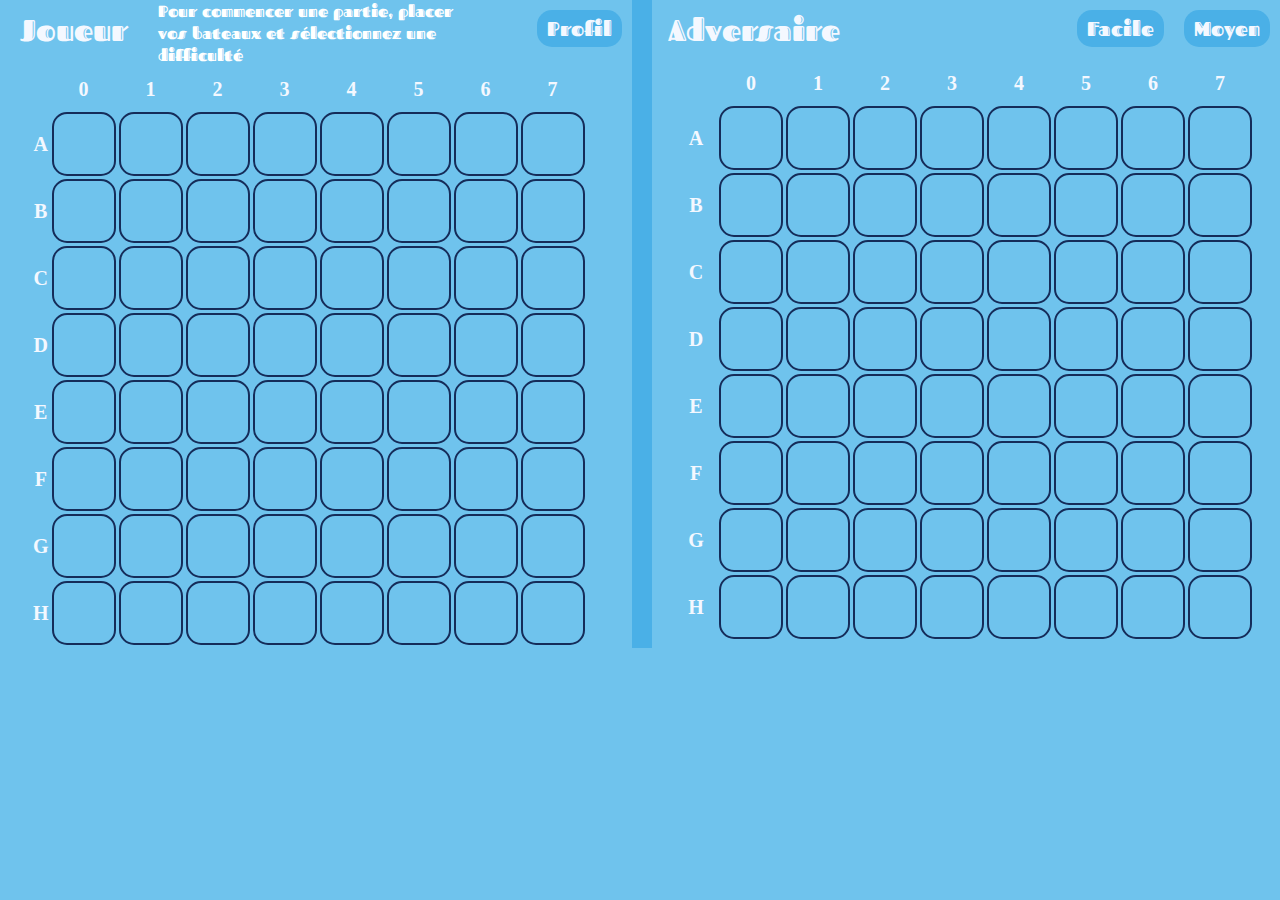
==== Battleship/BattleshipAPI/wwwroot/Game.html @ 254bad7e "implémentation espace administrateur" ====
﻿<!DOCTYPE html>
<head>
	<meta charset="UTF-8">
	<link rel="stylesheet" href="css/Style.css" />
	<title>BATTLESHIP</title>
</head>
<body>
	<div class="container-2">
		<div>
			<div id="player_board">
				<div class="container-1">
					<div id="title"><h2>Joueur</h2></div>
					<div><d id="messageArea">Pour commencer une partie, placer vos bateaux et sélectionnez une difficulté</d></div>
					<div><button id="profile" onclick="loadProfile()" style="float: right;"><h3>Profil</h3></button></div>
				</div>
				<div class="container-2">
					<table style="margin-left: 30px">
						<tr>
							<th class="numbers"></th>
							<th class="numbers">0</th>
							<th class="numbers">1</th>
							<th class="numbers">2</th>
							<th class="numbers">3</th>
							<th class="numbers">4</th>
							<th class="numbers">5</th>
							<th class="numbers">6</th>
							<th class="numbers">7</th>
						</tr>
	
						<tr>
							<th class="letters">A</th>
							<td><div id="00"></div></td>
							<td><div id="01"></div></td>
							<td><div id="02"></div></td>
							<td><div id="03"></div></td>
							<td><div id="04"></div></td>
							<td><div id="05"></div></td>
							<td><div id="06"></div></td>
							<td><div id="07"></div></td>
						</tr>
						<tr>
							<th class="letters">B</th>
							<td><div id="10"></div></td>
							<td><div id="11"></div></td>
							<td><div id="12"></div></td>
							<td><div id="13"></div></td>
							<td><div id="14"></div></td>
							<td><div id="15"></div></td>
							<td><div id="16"></div></td>
							<td><div id="17"></div></td>
						<tr>
							<th class="letters">C</th>
							<td><div id="20"></div></td>
							<td><div id="21"></div></td>
							<td><div id="22"></div></td>
							<td><div id="23"></div></td>
							<td><div id="24"></div></td>
							<td><div id="25"></div></td>
							<td><div id="26"></div></td>
							<td><div id="27"></div></td>
						</tr>
						</tr>
						<tr>
							<th class="letters">D</th>
							<td><div id="30"></div></td>
							<td><div id="31"></div></td>
							<td><div id="32"></div></td>
							<td><div id="33"></div></td>
							<td><div id="34"></div></td>
							<td><div id="35"></div></td>
							<td><div id="36"></div></td>
							<td><div id="37"></div></td>
						</tr>
						<tr>
							<th class="letters">E</td>
							<td><div id="40"></div></td>
							<td><div id="41"></div></td>
							<td><div id="42"></div></td>
							<td><div id="43"></div></td>
							<td><div id="44"></div></td>
							<td><div id="45"></div></td>
							<td><div id="46"></div></td>
							<td><div id="47"></div></td>
						</tr>
						<tr>
							<th class="letters">F</td>
							<td><div id="50"></div></td>
							<td><div id="51"></div></td>
							<td><div id="52"></div></td>
							<td><div id="53"></div></td>
							<td><div id="54"></div></td>
							<td><div id="55"></div></td>
							<td><div id="56"></div></td>
							<td><div id="57"></div></td>
						</tr>
						<tr>
							<th class="letters">G</td>
							<td><div id="60"></div></td>
							<td><div id="61"></div></td>
							<td><div id="62"></div></td>
							<td><div id="63"></div></td>
							<td><div id="64"></div></td>
							<td><div id="65"></div></td>
							<td><div id="66"></div></td>
							<td><div id="67"></div></td>
						</tr>
						<tr>
							<th class="letters">H</td>
							<td><div id="70"></div></td>
							<td><div id="71"></div></td>
							<td><div id="72"></div></td>
							<td><div id="73"></div></td>
							<td><div id="74"></div></td>
							<td><div id="75"></div></td>
							<td><div id="76"></div></td>
							<td><div id="77"></div></td>
						</tr>
					</table>
					<div></div>
					<div>
						
					</div>
				</div>

			</div>
		</div>

		<div style="border:10px solid #4AB0E7"></div>

		<div>
			<div id="enemy_board">
				<div class="container-3">
					<div id="title"><h2>Adversaire</h2></div>
					<div></div>
					<div><button id="admin" onclick="startGame('facile')"><h3>Facile</h3></button></div>
					<div><button id="admin" onclick="startGame('moyen')"><h3>Moyen</h3></button></div>
				</div>
				<table>
					<tr>
						<th class="numbers"></th>
						<th class="numbers">0</th>
						<th class="numbers">1</th>
						<th class="numbers">2</th>
						<th class="numbers">3</th>
						<th class="numbers">4</th>
						<th class="numbers">5</th>
						<th class="numbers">6</th>
						<th class="numbers">7</th>
					</tr>

					<tr>
						<th class="letters">A</th>
						<td><div id="000"></div></td>
						<td><div id="010"></div></td>
						<td><div id="020"></div></td>
						<td><div id="030"></div></td>
						<td><div id="040"></div></td>
						<td><div id="050"></div></td>
						<td><div id="060"></div></td>
						<td><div id="070"></div></td>
					</tr>
					<tr>
						<th class="letters">B</th>
						<td><div id="100"></div></td>
						<td><div id="110"></div></td>
						<td><div id="120"></div></td>
						<td><div id="130"></div></td>
						<td><div id="140"></div></td>
						<td><div id="150"></div></td>
						<td><div id="160"></div></td>
						<td><div id="170"></div></td>
					<tr>
						<th class="letters">C</th>
						<td><div id="200"></div></td>
						<td><div id="210"></div></td>
						<td><div id="220"></div></td>
						<td><div id="230"></div></td>
						<td><div id="240"></div></td>
						<td><div id="250"></div></td>
						<td><div id="260"></div></td>
						<td><div id="270"></div></td>
					</tr>
					</tr>
					<tr>
						<th class="letters">D</th>
						<td><div id="300"></div></td>
						<td><div id="310"></div></td>
						<td><div id="320"></div></td>
						<td><div id="330"></div></td>
						<td><div id="340"></div></td>
						<td><div id="350"></div></td>
						<td><div id="360"></div></td>
						<td><div id="370"></div></td>
					</tr>
					<tr>
						<th class="letters">E</td>
						<td><div id="400"></div></td>
						<td><div id="410"></div></td>
						<td><div id="420"></div></td>
						<td><div id="430"></div></td>
						<td><div id="440"></div></td>
						<td><div id="450"></div></td>
						<td><div id="460"></div></td>
						<td><div id="470"></div></td>
					</tr>
					<tr>
						<th class="letters">F</td>
						<td><div id="500"></div></td>
						<td><div id="510"></div></td>
						<td><div id="520"></div></td>
						<td><div id="530"></div></td>
						<td><div id="540"></div></td>
						<td><div id="550"></div></td>
						<td><div id="560"></div></td>
						<td><div id="570"></div></td>
					</tr>
					<tr>
						<th class="letters">G</td>
						<td><div id="600"></div></td>
						<td><div id="610"></div></td>
						<td><div id="620"></div></td>
						<td><div id="630"></div></td>
						<td><div id="640"></div></td>
						<td><div id="650"></div></td>
						<td><div id="660"></div></td>
						<td><div id="670"></div></td>
					</tr>
					<tr>
						<th class="letters">H</td>
						<td><div id="700"></div></td>
						<td><div id="710"></div></td>
						<td><div id="720"></div></td>
						<td><div id="730"></div></td>
						<td><div id="740"></div></td>
						<td><div id="750"></div></td>
						<td><div id="760"></div></td>
						<td><div id="770"></div></td>
					</tr>
				</table>
			</div>
		</div>
	</div>
    <script type="text/javascript">
        window.onload = function() {
			getCells();
        }   
    </script>
    <script src="js/Script.js" asp-append-version="true"></script>
</body>
</html>
---- Battleship/BattleshipAPI/wwwroot/css/Style.css ----
﻿@import url("https://fonts.googleapis.com/css?family=Fascinate+Inline|Baloo+Bhaina");

* {
    padding: 0;
    margin: 0;
    box-sizing: border-box;
}

body {
    background: #6FC3ED;
}

h1 {
    font-size: 3rem;
    color: #f4f8ff;
    font-family: "Fascinate Inline";
    text-align: center;
    margin: 1rem;
    padding: 70px 0;
}

h2 {
    font-size: 30px;
    margin:10px 20px;

    color: #f4f8ff;
    font-family: "Fascinate Inline";
}

h3 {
    font-size: 20px;
    margin:5px 10px;
    color: #f4f8ff;
    font-family: "Fascinate Inline";
}

p {
    font-size: 20px;
    color: #ffffff;
    font-family: "Fascinate Inline";
    text-align: center;
    margin-top: 2rem;
}

d {
    font-size: 15;
    color: #ffffff;
    font-family: "Fascinate Inline";
    text-align: center;
}

label {
    font-size: 15px;
    color: #184385;
    font-family: "Fascinate Inline";
    display: block;
    text-align: center;
}

input {
    display: block;
    margin: auto;
    padding: 5px 10px;
}

button[type=submit] {
    background-color: #4AB0E7;
    color: white;
    padding: 14px 20px;
    border-radius: 20px;
    border: none;
    cursor: pointer;
    width: 25%;
    font-family: "Fascinate Inline";
    font-size: 1rem;
    display: block;
    margin: auto;
}

button[type=button] {
    background-color: #4AB0E7;
    color: white;
    padding: 14px 20px;
    border-radius: 20px;
    border: none;
    cursor: pointer;
    width: 50%;
    font-family: "Fascinate Inline";
    font-size: 1rem;
    display: block;
    margin: auto;
}

button {
    background-color: #4AB0E7;
    color: white;
    margin:10px 10px;
    border-radius: 15px;
    border: none;
    cursor: pointer;
    font-family: "Fascinate Inline";
    font-size: 1rem;
}

footer {
    margin: 10px;
}

.bottom-space {
    margin-top: 2rem;
    margin-bottom: 5rem;
}

.container {
    display: grid;
    grid-template-columns: 0.5fr 0.5fr 0.01fr 1fr;
  }

.container-1 {
    display: grid;
    grid-template-columns: 0.5fr 1fr 0.5fr;
  }

.container-2 {
    display: grid;
    grid-template-columns: 1fr 1rem 1fr;
  }

.container-3 {
    display: grid;
    grid-template-columns: 0.5fr 1fr 0.5fr 0.5fr;
  }

#player_board, #enemy_board {
    position: relative;
    width: 100%;
    min-width: 550px;
}

#messageAreaPlayer, #messageAreaEnemy {
    width: 100%;
    text-align: center;
    margin-top: 5px;
    color: #f4f8ff;
    font-family: "Fascinate Inline";
    font-size: 15px;
}

table {
    border-collapse: separate;
    border-spacing: 3px;
    margin: 0 auto;
}

td {
    position: relative;
    width: 60px;
    height: 60px;
    border: 2px solid #152C59;
    border-radius: 15px;
}

    td:hover {
        background: #538daa;
    }

    td div {
        width: 60px;
        height: 60px;
    }

.numbers, .letters {
    text-align: center;
    font-size: 20px;
    font-family: "Baloo Bhaina";
    color: #f4f8ff;
    height: 40px;
    width: 40px;
    border: none;
}

.hit {
    position: absolute;
    bottom: 5px;
    left: 5px;
    width: 50px;
    height: 25px;
    background: #ffc934;
    border-radius: 5px 5px 40px 25px;
    animation: wave 1s ease-in-out infinite alternate;
}

@keyframes wave {
    0% {
        transform: rotate(-7deg)
    }

    100% {
        transform: rotate(5deg)
    }
}

.hit::after {
    content: '';
    position: absolute;
    top: 8px;
    left: 5px;
    width: 10px;
    height: 10px;
    background: #d1863b;
    border-radius: 50%;
    box-shadow: 14px 0 #d47004, 28px 0 #D2995F;
}

.hit::before {
    content: '';
    position: absolute;
    bottom: 25px;
    left: 10px;
    width: 16px;
    height: 25px;
    border-top-left-radius: 20%;
    border-top-right-radius: 20%;
    background: #5A0400;
    box-shadow: 15px 4px 0 -4px #AC3B35;
}

.miss {
    width: 50px;
    height: 10px;
    position: absolute;
    top: 30px;
    left: 5px;
    border-radius: 5px;
    background: #47002B;
    transform-origin: center center;
    transform: rotate(45deg);
    box-shadow: 3px 3px #C77DAA;
    animation: blow 0.5s ease-in;
}

@keyframes blow {
    0% {
        transform: scale(0);
    }

    1% {
        transform: rotate(45deg);
    }

    80% {
        transform: scale(1.7);
    }

    100% {
        transform: scale(1);
    }
}

.miss::after {
    content: '';
    width: 50px;
    height: 10px;
    position: absolute;
    border-radius: 5px;
    background: #47002B;
    transform: rotate(90deg);
    box-shadow: 3px -3px #C77DAA;
}
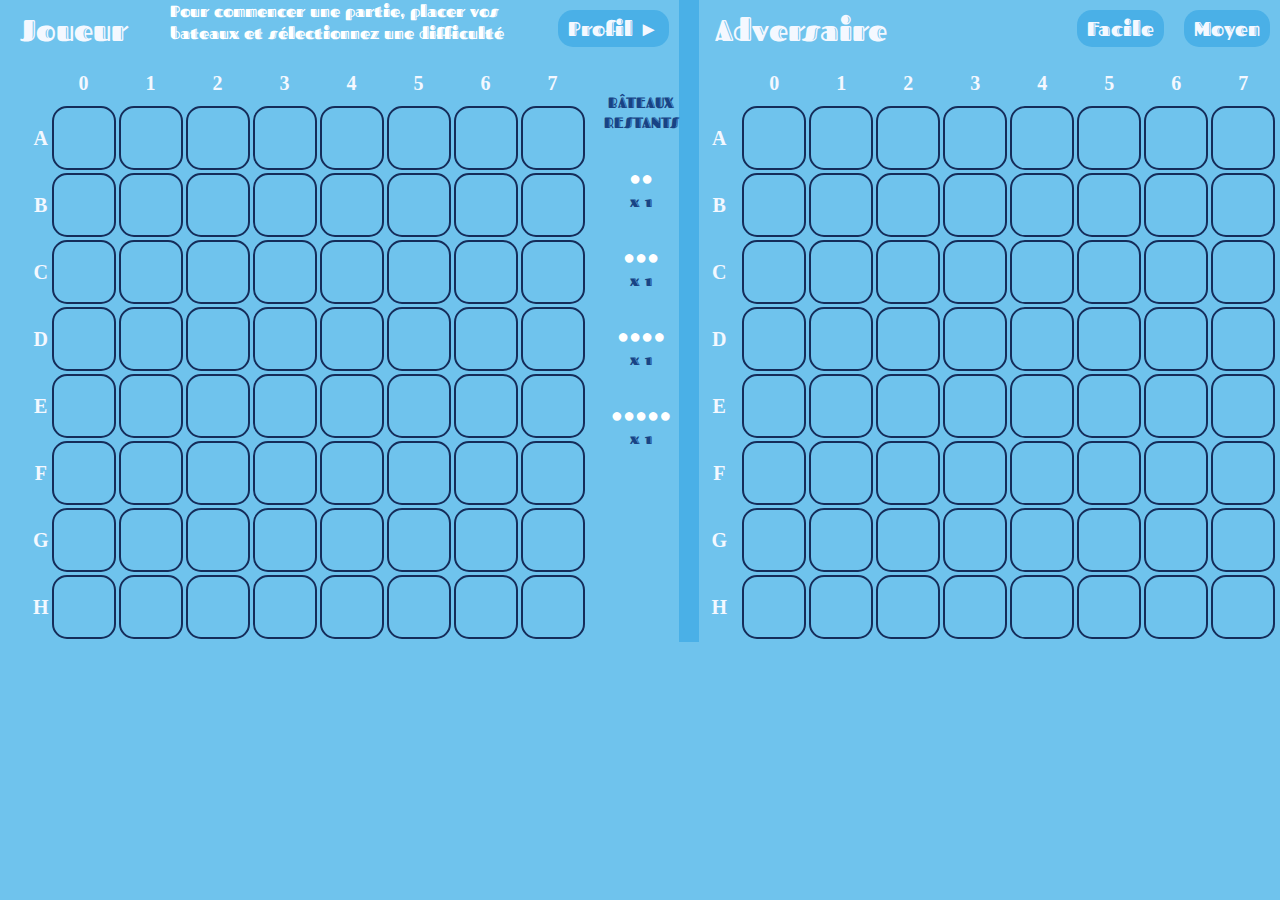
==== commit 8903d435: "profil fini, début requêtes placement bateaux" ====
--- a/Battleship/BattleshipAPI/wwwroot/Game.html
+++ b/Battleship/BattleshipAPI/wwwroot/Game.html
@@ -11,7 +11,7 @@
 				<div class="container-1">
 					<div id="title"><h2>Joueur</h2></div>
 					<div><d id="messageArea">Pour commencer une partie, placer vos bateaux et sélectionnez une difficulté</d></div>
-					<div><button id="profile" onclick="loadProfile()" style="float: right;"><h3>Profil</h3></button></div>
+					<div><button id="profile" onclick="loadProfile()" style="float: right;"><h3>Profil &#x25BA;</h3></button></div>
 				</div>
 				<div class="container-2">
 					<table style="margin-left: 30px">
@@ -118,7 +118,26 @@
 					</table>
 					<div></div>
 					<div>
-						
+						<div style="margin-top:2rem"></div>
+						<label>
+							BÂTEAUX RESTANTS
+						</label>
+						<div>
+							<p>&#x25CF;&#x25CF;</p>
+							<label id="size2">x 1</label>
+						</div>
+						<div>
+							<p>&#x25CF;&#x25CF;&#x25CF;</p>
+							<label id="size3">x 1</label>
+						</div>
+						<div>
+							<p>&#x25CF;&#x25CF;&#x25CF;&#x25CF;</p>
+							<label id="size4">x 1</label>
+						</div>
+						<div>
+							<p>&#x25CF;&#x25CF;&#x25CF;&#x25CF;&#x25CF;</p>
+							<label id="size5">x 1</label>
+						</div>
 					</div>
 				</div>
 
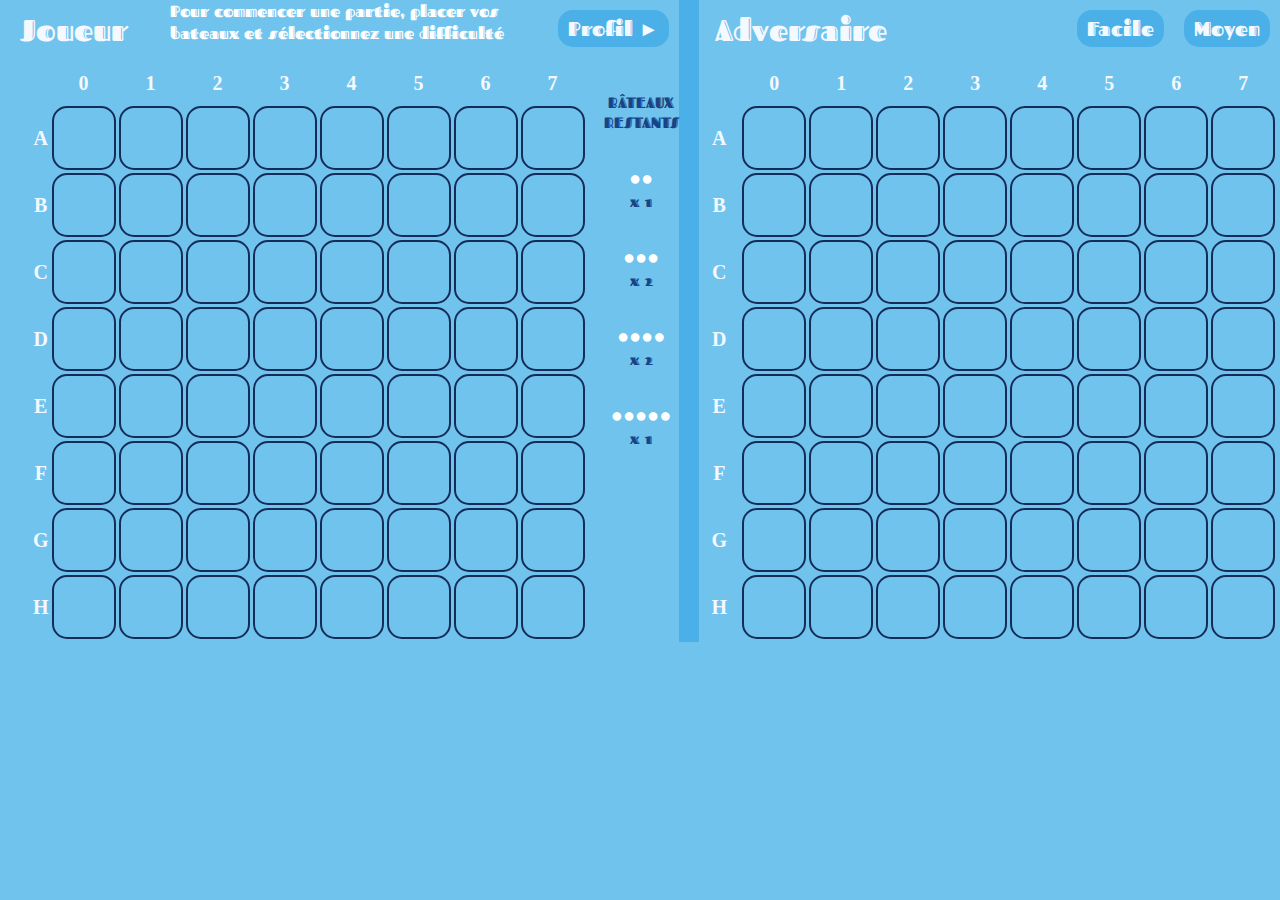
==== commit cf025e08: "Résolution problèmes d'instances de shipService" ====
--- a/Battleship/BattleshipAPI/wwwroot/Game.html
+++ b/Battleship/BattleshipAPI/wwwroot/Game.html
@@ -128,11 +128,11 @@
 						</div>
 						<div>
 							<p>&#x25CF;&#x25CF;&#x25CF;</p>
-							<label id="size3">x 1</label>
+							<label id="size3">x 2</label>
 						</div>
 						<div>
 							<p>&#x25CF;&#x25CF;&#x25CF;&#x25CF;</p>
-							<label id="size4">x 1</label>
+							<label id="size4">x 2</label>
 						</div>
 						<div>
 							<p>&#x25CF;&#x25CF;&#x25CF;&#x25CF;&#x25CF;</p>
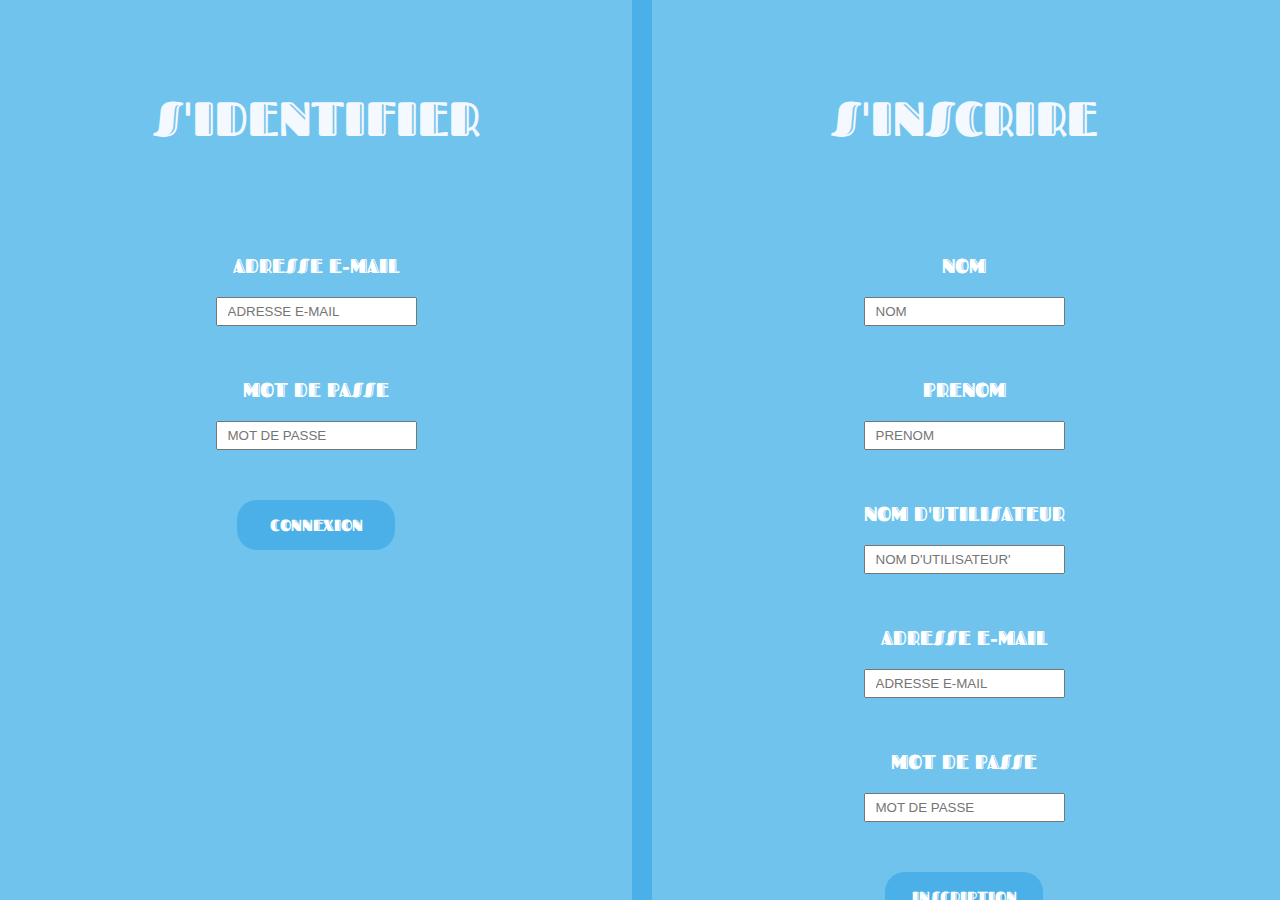
==== commit 3367f8c4: "ajout taille des bateaux" ====
--- a/Battleship/BattleshipAPI/wwwroot/Game.html
+++ b/Battleship/BattleshipAPI/wwwroot/Game.html
@@ -124,19 +124,19 @@
 						</label>
 						<div>
 							<p>&#x25CF;&#x25CF;</p>
-							<label id="size2">x 1</label>
+							<label id="size2">1</label>
 						</div>
 						<div>
 							<p>&#x25CF;&#x25CF;&#x25CF;</p>
-							<label id="size3">x 2</label>
+							<label id="size3">2</label>
 						</div>
 						<div>
 							<p>&#x25CF;&#x25CF;&#x25CF;&#x25CF;</p>
-							<label id="size4">x 2</label>
+							<label id="size4">2</label>
 						</div>
 						<div>
 							<p>&#x25CF;&#x25CF;&#x25CF;&#x25CF;&#x25CF;</p>
-							<label id="size5">x 1</label>
+							<label id="size5">1</label>
 						</div>
 					</div>
 				</div>
@@ -262,6 +262,7 @@
     <script type="text/javascript">
         window.onload = function() {
 			getCells();
+			refreshGame();
         }   
     </script>
     <script src="js/Script.js" asp-append-version="true"></script>
